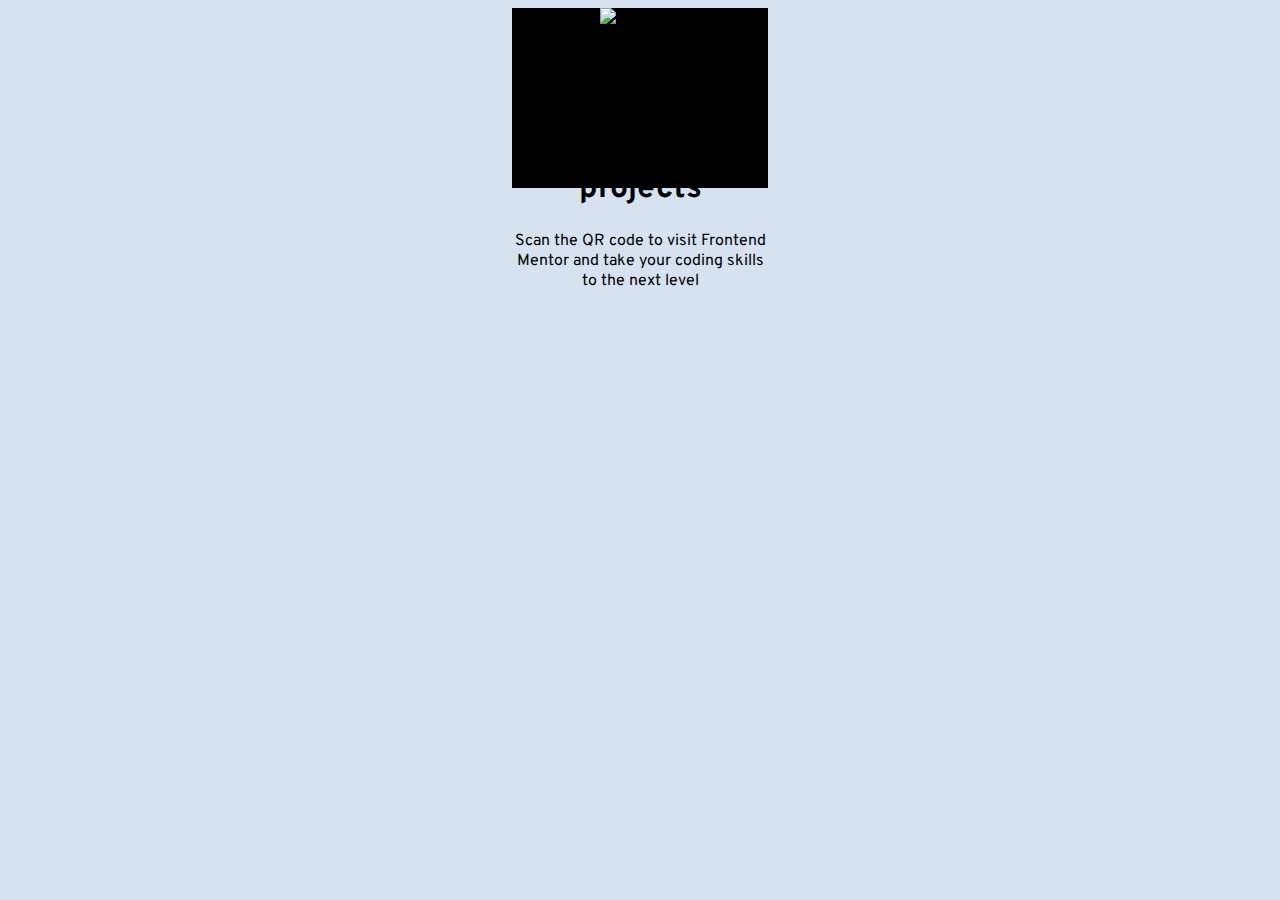
==== Project 3 QR code component/index.html @ b30bf4e3 "Add files via upload" ====
<!DOCTYPE html>
<html lang="en">
  <head>
    <meta charset="UTF-8" />
    <meta name="viewport" content="width=device-width, initial-scale=1.0" />
    <link
      rel="icon"
      type="image/png"
      sizes="32x32"
      href="./images/favicon-32x32.png"
    />
    <link rel="stylesheet" href="style.css" />
    <title>Frontend Mentor | QR code component</title>
  </head>
  <body>
    <div class="container">
      <div class="main-content">
      <div class="qr-code">
        <img src="images/image-qr-code.png" alt="QR Code" />
      </div>
      <h1>Improve your front-end skills by building projects</h1>
      <p>
        Scan the QR code to visit Frontend Mentor and take your coding skills to
        the next level
      </p>
    </div>
    </div>

    <div class="attribution">
      Challenge by
      <a href="https://www.frontendmentor.io?ref=challenge" target="_blank"
        >Frontend Mentor</a
      >. Coded by <a href="#">Michel Marion</a>.
    </div>
  </body>
</html>
---- Project 3 QR code component/style.css ----
@import url('https://fonts.googleapis.com/css2?family=Overpass:wght@400;700&display=swap');

* {
    box-sizing: border-box;
}

body {
    font-family: 'Overpass', sans-serif;
    text-align: center;
    background-color: hsl(212, 45%, 89%);
}

.main-content {
    width: 20vw;
    height: 20vh;
    margin: auto;
    background-color: black;
}


.attribution {
    display: none;
}
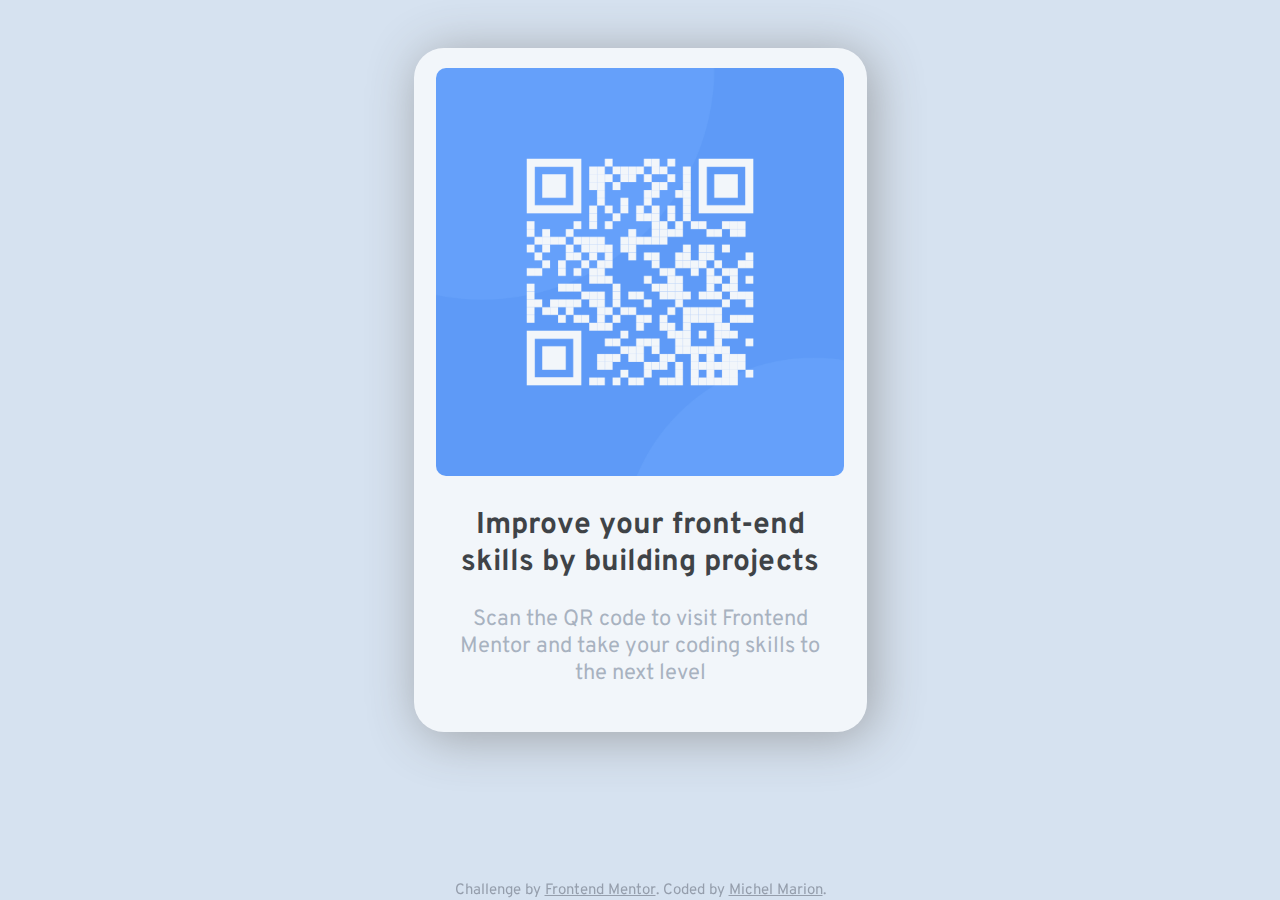
==== commit 8bba9e5a: "Add files via upload" ====
--- a/Project 3 QR code component/index.html
+++ b/Project 3 QR code component/index.html
@@ -1,36 +1,31 @@
-<!DOCTYPE html>
-<html lang="en">
-  <head>
-    <meta charset="UTF-8" />
-    <meta name="viewport" content="width=device-width, initial-scale=1.0" />
-    <link
-      rel="icon"
-      type="image/png"
-      sizes="32x32"
-      href="./images/favicon-32x32.png"
-    />
-    <link rel="stylesheet" href="style.css" />
-    <title>Frontend Mentor | QR code component</title>
-  </head>
-  <body>
-    <div class="container">
-      <div class="main-content">
-      <div class="qr-code">
-        <img src="images/image-qr-code.png" alt="QR Code" />
-      </div>
-      <h1>Improve your front-end skills by building projects</h1>
-      <p>
-        Scan the QR code to visit Frontend Mentor and take your coding skills to
-        the next level
-      </p>
-    </div>
-    </div>
-
-    <div class="attribution">
-      Challenge by
-      <a href="https://www.frontendmentor.io?ref=challenge" target="_blank"
-        >Frontend Mentor</a
-      >. Coded by <a href="#">Michel Marion</a>.
-    </div>
-  </body>
-</html>
+<!DOCTYPE html>
+<html lang="en">
+<head>
+    <meta charset="UTF-8">
+    <meta http-equiv="X-UA-Compatible" content="IE=edge">
+    <meta name="viewport" content="width=device-width, initial-scale=1.0">
+    <link rel="stylesheet" href="style.css" />
+    <title>Disappearing Search Button</title>
+</head>
+<body>
+    <container>
+        <div class="main-content">
+            <div class="qr-code">
+                <img src="image-qr-code.png" alt="QR Code" />
+              </div>
+              <h1>Improve your front-end skills by building projects</h1>
+              <p>
+                Scan the QR code to visit Frontend Mentor and take your coding skills to
+                the next level
+              </p>
+        </div>
+    </container>
+    <div class="attribution">
+        Challenge by
+        <a href="https://www.frontendmentor.io?ref=challenge" target="_blank"
+          >Frontend Mentor</a
+        >. Coded by <a href="#">Michel Marion</a>.
+      </div>
+    <script src="script.js"></script>
+</body>
+</html>--- a/Project 3 QR code component/style.css
+++ b/Project 3 QR code component/style.css
@@ -8,16 +8,51 @@
     font-family: 'Overpass', sans-serif;
     text-align: center;
     background-color: hsl(212, 45%, 89%);
+    text-align: center;
+    display: flex;
+    align-items: center;
+    justify-content: center;
 }
 
 .main-content {
-    width: 20vw;
-    height: 20vh;
-    margin: auto;
-    background-color: black;
+    width: 50%;
+    height: 80%;
+    background-color: #fff;
+    margin: 40px auto;
+    border-radius: 30px;
+    box-shadow: 5px 5px 50px #888888;
+    opacity: 0.7;
 }
 
+img {
+    margin-top: 20px;
+    width: 90%;
+    border-radius: 10px;
+}
+
+h1 {
+    font-size: 30px;
+    font-weight: bold;
+    margin: 25px 30px
+}
+
+p {
+    font-size: 22px;
+    padding-bottom: 45px;
+    margin-left: 35px;
+    margin-right: 35px;
+    color: hsl(217, 12%, 63%);
+}
 
 .attribution {
-    display: none;
-}+    color: hsl(217, 12%, 63%);;
+    position: fixed;
+    bottom: 0;
+    width: 100%;
+    text-align: center;
+    font-size: 15px;
+}
+
+a {
+    color: hsl(217, 12%, 63%);
+}
